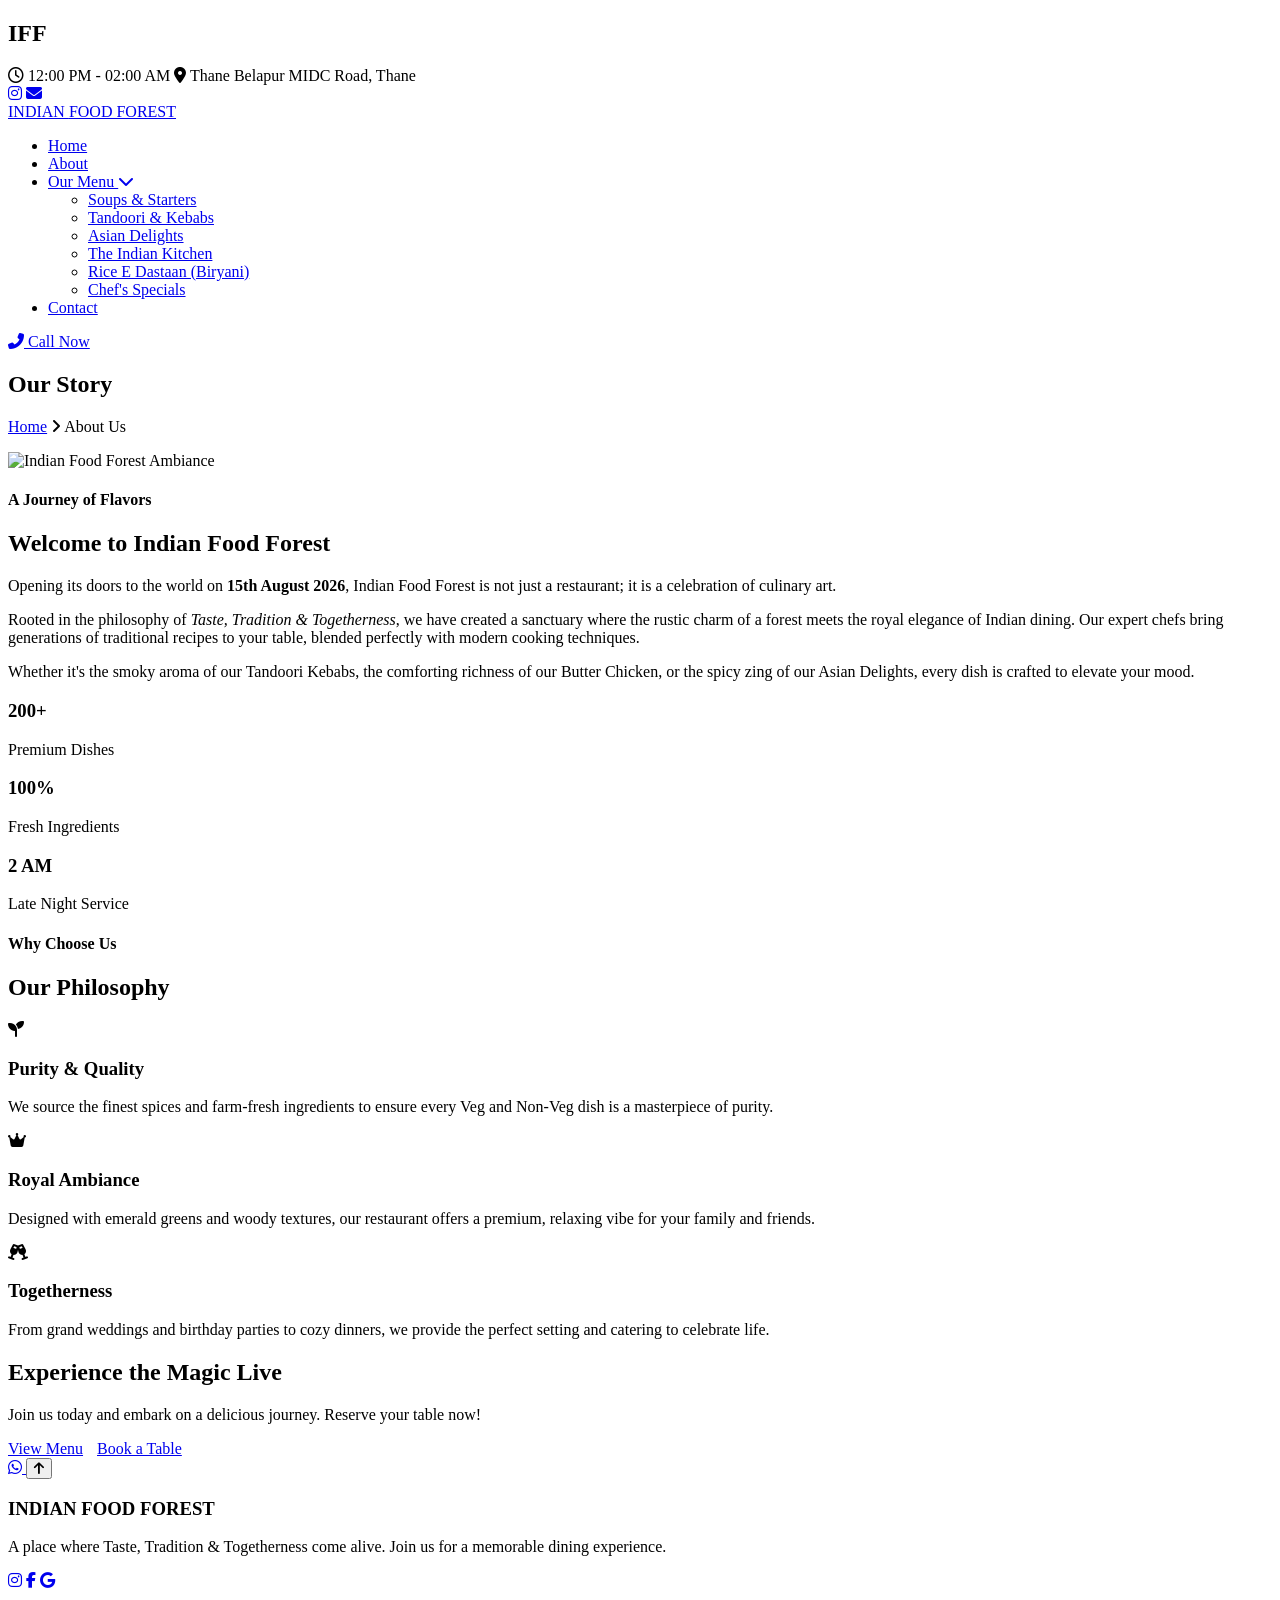
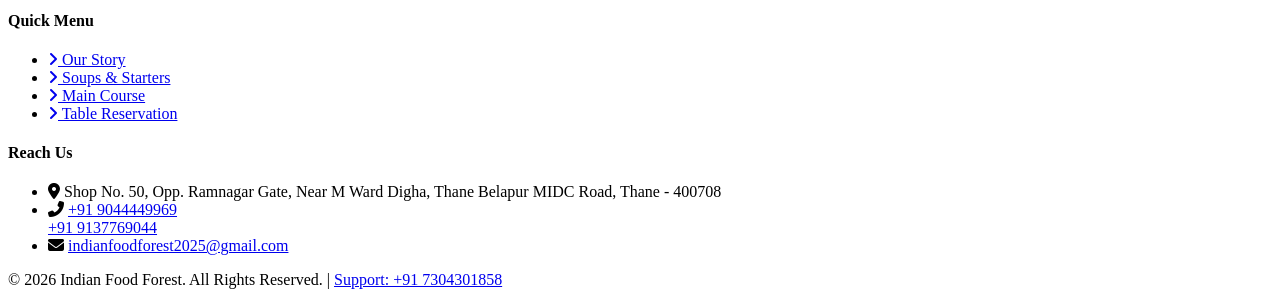
==== about.html @ c9eeb937 "Create about.html" ====
<!DOCTYPE html>
<html lang="en">
<head>
    <meta charset="UTF-8">
    <meta name="viewport" content="width=device-width, initial-scale=1.0, maximum-scale=1.0, user-scalable=no">
    <title>About Us | Indian Food Forest</title>
    <meta name="description" content="Discover the story behind Indian Food Forest. A premium dining destination in Thane serving authentic Indian and Asian multi-cuisine.">
    
    <!-- Premium Google Fonts -->
    <link rel="preconnect" href="https://fonts.googleapis.com">
    <link rel="preconnect" href="https://fonts.gstatic.com" crossorigin>
    <link href="https://fonts.googleapis.com/css2?family=Montserrat:wght@300;400;500;600;700&family=Playfair+Display:ital,wght@0,400;0,500;0,600;0,700;1,400&display=swap" rel="stylesheet">
    
    <!-- FontAwesome for Icons -->
    <link rel="stylesheet" href="https://cdnjs.cloudflare.com/ajax/libs/font-awesome/6.4.0/css/all.min.css">
    
    <!-- Custom CSS Link -->
    <link rel="stylesheet" href="style.css">
</head>
<body>

    <!-- PRELOADER -->
    <div id="preloader">
        <div class="loader-logo">
            <h2>IFF</h2>
            <div class="spinner"></div>
        </div>
    </div>

    <!-- TOP INFO BAR -->
    <div class="top-bar">
        <div class="top-bar-container">
            <div class="top-bar-left">
                <span><i class="far fa-clock"></i> 12:00 PM - 02:00 AM</span>
                <span class="hide-mobile"><i class="fas fa-map-marker-alt"></i> Thane Belapur MIDC Road, Thane</span>
            </div>
            <div class="top-bar-right">
                <a href="https://www.instagram.com/indianfoodforest" target="_blank"><i class="fab fa-instagram"></i></a>
                <a href="mailto:indianfoodforest2025@gmail.com"><i class="fas fa-envelope"></i></a>
            </div>
        </div>
    </div>

    <!-- MAIN NAVIGATION -->
    <header class="navbar" id="navbar">
        <div class="nav-container">
            <a href="index.html" class="brand-logo">
                <span class="brand-name">INDIAN <span class="gold-text">FOOD FOREST</span></span>
            </a>
            
            <div class="hamburger" id="hamburger">
                <span class="bar"></span>
                <span class="bar"></span>
                <span class="bar"></span>
            </div>

            <nav class="nav-links" id="nav-links">
                <ul class="menu-list">
                    <li><a href="index.html">Home</a></li>
                    <li><a href="about.html" class="active">About</a></li> <!-- Active Class Moved Here -->
                    
                    <li class="dropdown">
                        <a href="#menu">Our Menu <i class="fas fa-chevron-down"></i></a>
                        <ul class="dropdown-menu">
                            <li><a href="menu-starters.html">Soups & Starters</a></li>
                            <li><a href="menu-tandoori.html">Tandoori & Kebabs</a></li>
                            <li><a href="menu-asian.html">Asian Delights</a></li>
                            <li><a href="menu-indian.html">The Indian Kitchen</a></li>
                            <li><a href="menu-biryani.html">Rice E Dastaan (Biryani)</a></li>
                            <li><a href="menu-specials.html">Chef's Specials</a></li>
                        </ul>
                    </li>
                    
                    <li><a href="contact.html">Contact</a></li>
                </ul>
                <div class="nav-action">
                    <a href="tel:+919044449969" class="btn-primary"><i class="fas fa-phone-alt"></i> Call Now</a>
                </div>
            </nav>
        </div>
    </header>

    <!-- PAGE HEADER (Inner Page Hero) -->
    <section class="page-header about-bg">
        <div class="header-overlay"></div>
        <div class="container text-center">
            <h1 class="page-title">Our <span class="gold-text">Story</span></h1>
            <p class="breadcrumbs"><a href="index.html">Home</a> <i class="fas fa-angle-right"></i> About Us</p>
        </div>
    </section>

    <!-- THE STORY SECTION -->
    <section class="about-main section-padding">
        <div class="container">
            <div class="about-flex">
                <div class="about-image-collage">
                    <img src="https://images.unsplash.com/photo-1517248135467-4c7edcad34c4?q=80&w=800&auto=format&fit=crop" alt="Indian Food Forest Ambiance" class="main-img border-gold" loading="lazy">
                </div>
                <div class="about-text">
                    <h4 class="section-subtitle">A Journey of Flavors</h4>
                    <h2 class="section-title">Welcome to <span class="gold-text">Indian Food Forest</span></h2>
                    <p class="lead-text">Opening its doors to the world on <strong>15th August 2026</strong>, Indian Food Forest is not just a restaurant; it is a celebration of culinary art.</p>
                    <p>Rooted in the philosophy of <em>Taste, Tradition & Togetherness</em>, we have created a sanctuary where the rustic charm of a forest meets the royal elegance of Indian dining. Our expert chefs bring generations of traditional recipes to your table, blended perfectly with modern cooking techniques.</p>
                    <p>Whether it's the smoky aroma of our Tandoori Kebabs, the comforting richness of our Butter Chicken, or the spicy zing of our Asian Delights, every dish is crafted to elevate your mood.</p>
                    
                    <div class="stats-row">
                        <div class="stat-box">
                            <h3 class="gold-text">200+</h3>
                            <p>Premium Dishes</p>
                        </div>
                        <div class="stat-box">
                            <h3 class="gold-text">100%</h3>
                            <p>Fresh Ingredients</p>
                        </div>
                        <div class="stat-box">
                            <h3 class="gold-text">2 AM</h3>
                            <p>Late Night Service</p>
                        </div>
                    </div>
                </div>
            </div>
        </div>
    </section>

    <!-- OUR CORE VALUES (Features Box) -->
    <section class="core-values bg-dark">
        <div class="container">
            <div class="section-header text-center">
                <h4 class="section-subtitle">Why Choose Us</h4>
                <h2 class="section-title">Our <span class="gold-text">Philosophy</span></h2>
                <div class="heading-divider"></div>
            </div>

            <div class="values-grid">
                <div class="value-card">
                    <div class="value-icon"><i class="fas fa-seedling"></i></div>
                    <h3>Purity & Quality</h3>
                    <p>We source the finest spices and farm-fresh ingredients to ensure every Veg and Non-Veg dish is a masterpiece of purity.</p>
                </div>
                <div class="value-card">
                    <div class="value-icon"><i class="fas fa-crown"></i></div>
                    <h3>Royal Ambiance</h3>
                    <p>Designed with emerald greens and woody textures, our restaurant offers a premium, relaxing vibe for your family and friends.</p>
                </div>
                <div class="value-card">
                    <div class="value-icon"><i class="fas fa-glass-cheers"></i></div>
                    <h3>Togetherness</h3>
                    <p>From grand weddings and birthday parties to cozy dinners, we provide the perfect setting and catering to celebrate life.</p>
                </div>
            </div>
        </div>
    </section>

    <!-- CALL TO ACTION -->
    <section class="cta-banner">
        <div class="cta-overlay"></div>
        <div class="container cta-content text-center">
            <h2>Experience the Magic Live</h2>
            <p>Join us today and embark on a delicious journey. Reserve your table now!</p>
            <a href="menu-specials.html" class="btn-secondary btn-large">View Menu</a>
            <a href="contact.html" class="btn-primary btn-large" style="margin-left: 10px;">Book a Table</a>
        </div>
    </section>

    <!-- FLOATING WHATSAPP -->
    <a href="https://wa.me/919044449969?text=Hello%20Indian%20Food%20Forest,%20I%20have%20an%20enquiry!" class="floating-btn whatsapp-float" target="_blank" aria-label="WhatsApp Us">
        <i class="fab fa-whatsapp"></i>
    </a>
    <button id="backToTop" class="floating-btn back-to-top" aria-label="Back to top">
        <i class="fas fa-arrow-up"></i>
    </button>

    <!-- FOOTER -->
    <footer class="site-footer">
        <div class="container footer-grid">
            <div class="footer-widget about-widget">
                <h3 class="footer-logo">INDIAN <span class="gold-text">FOOD FOREST</span></h3>
                <p>A place where Taste, Tradition & Togetherness come alive. Join us for a memorable dining experience.</p>
                <div class="social-icons">
                    <a href="https://www.instagram.com/indianfoodforest" target="_blank"><i class="fab fa-instagram"></i></a>
                    <a href="#"><i class="fab fa-facebook-f"></i></a>
                    <a href="#"><i class="fab fa-google"></i></a>
                </div>
            </div>
            
            <div class="footer-widget links-widget">
                <h4>Quick Menu</h4>
                <ul>
                    <li><a href="about.html"><i class="fas fa-angle-right"></i> Our Story</a></li>
                    <li><a href="menu-starters.html"><i class="fas fa-angle-right"></i> Soups & Starters</a></li>
                    <li><a href="menu-indian.html"><i class="fas fa-angle-right"></i> Main Course</a></li>
                    <li><a href="contact.html"><i class="fas fa-angle-right"></i> Table Reservation</a></li>
                </ul>
            </div>

            <div class="footer-widget contact-widget">
                <h4>Reach Us</h4>
                <ul class="contact-info">
                    <li>
                        <i class="fas fa-map-marker-alt"></i>
                        <span>Shop No. 50, Opp. Ramnagar Gate, Near M Ward Digha, Thane Belapur MIDC Road, Thane - 400708</span>
                    </li>
                    <li>
                        <i class="fas fa-phone-alt"></i>
                        <span>
                            <a href="tel:+919044449969">+91 9044449969</a><br>
                            <a href="tel:+919137769044">+91 9137769044</a>
                        </span>
                    </li>
                    <li>
                        <i class="fas fa-envelope"></i>
                        <a href="mailto:indianfoodforest2025@gmail.com">indianfoodforest2025@gmail.com</a>
                    </li>
                </ul>
            </div>
        </div>
        <div class="footer-bottom text-center">
            <p>&copy; 2026 Indian Food Forest. All Rights Reserved. | <a href="contact.html">Support: +91 7304301858</a></p>
        </div>
    </footer>

    <!-- JS LINK -->
    <script src="script.js"></script>
</body>
</html>
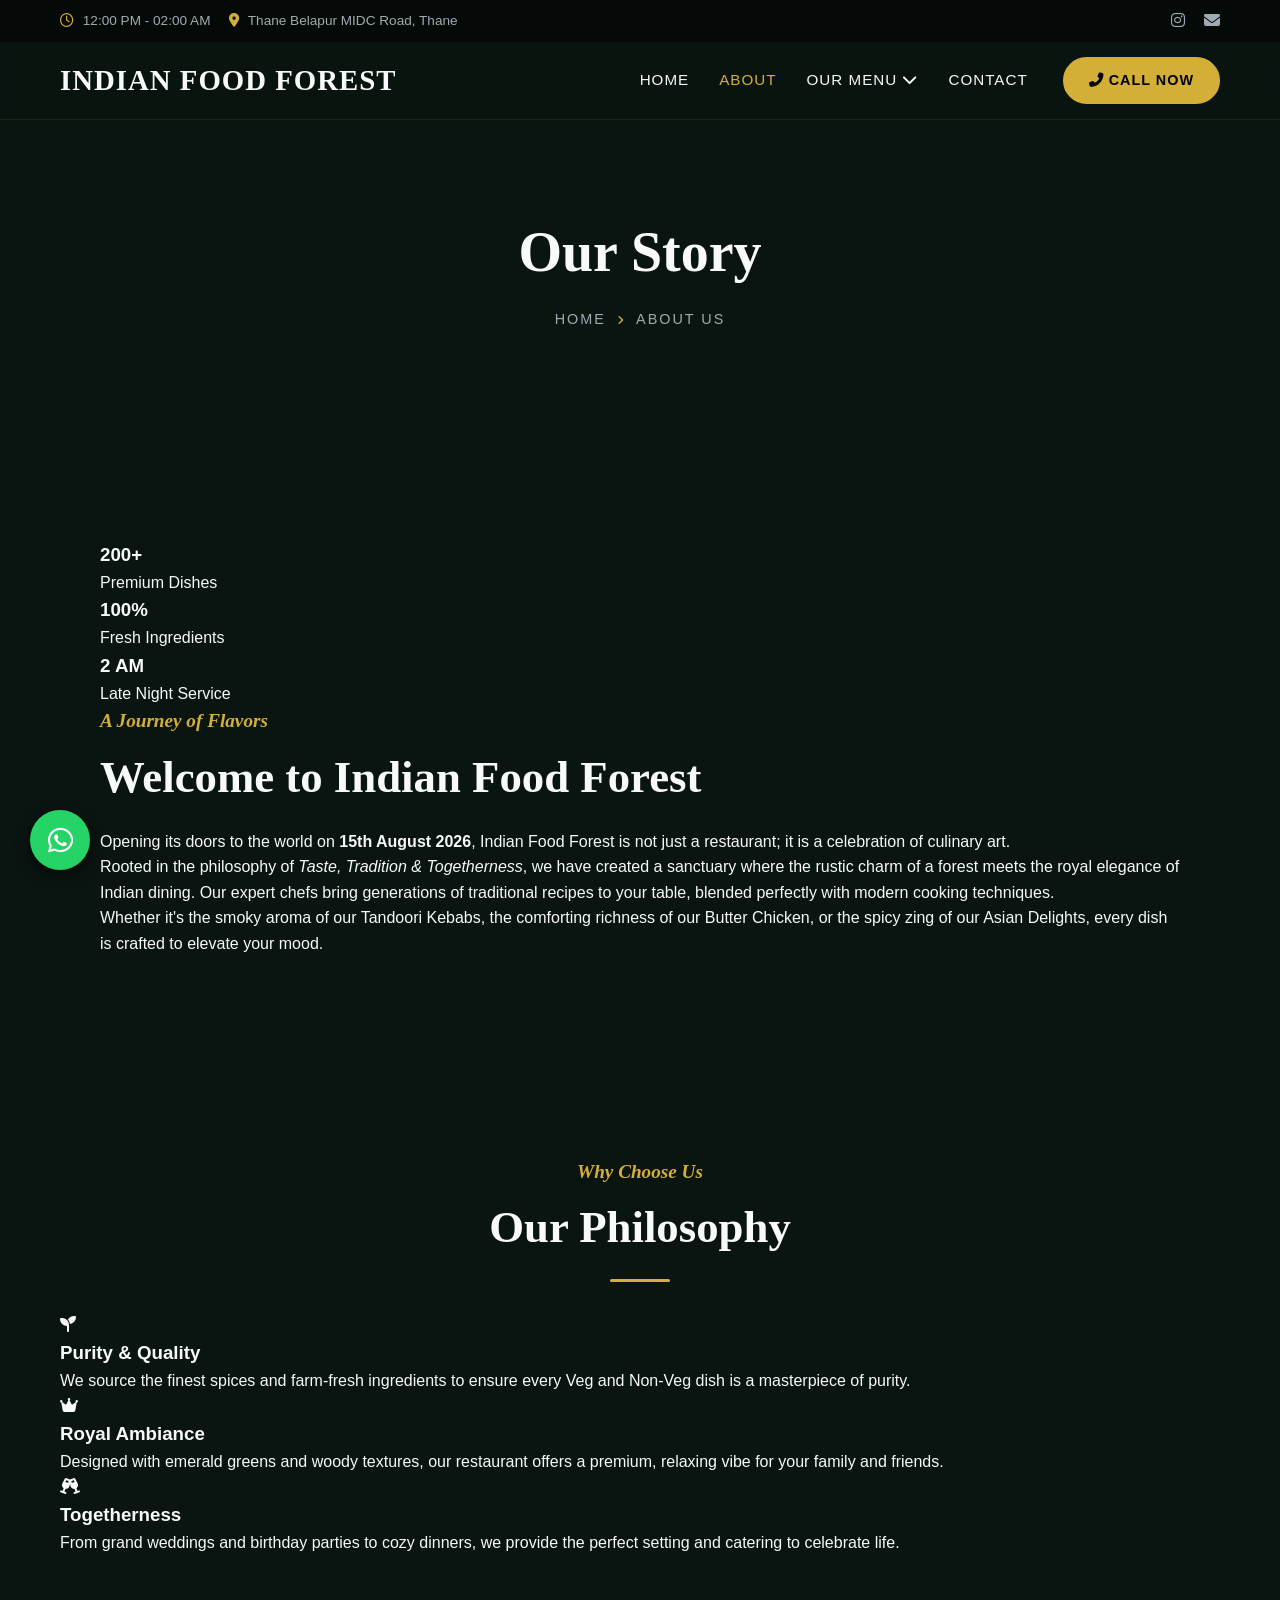
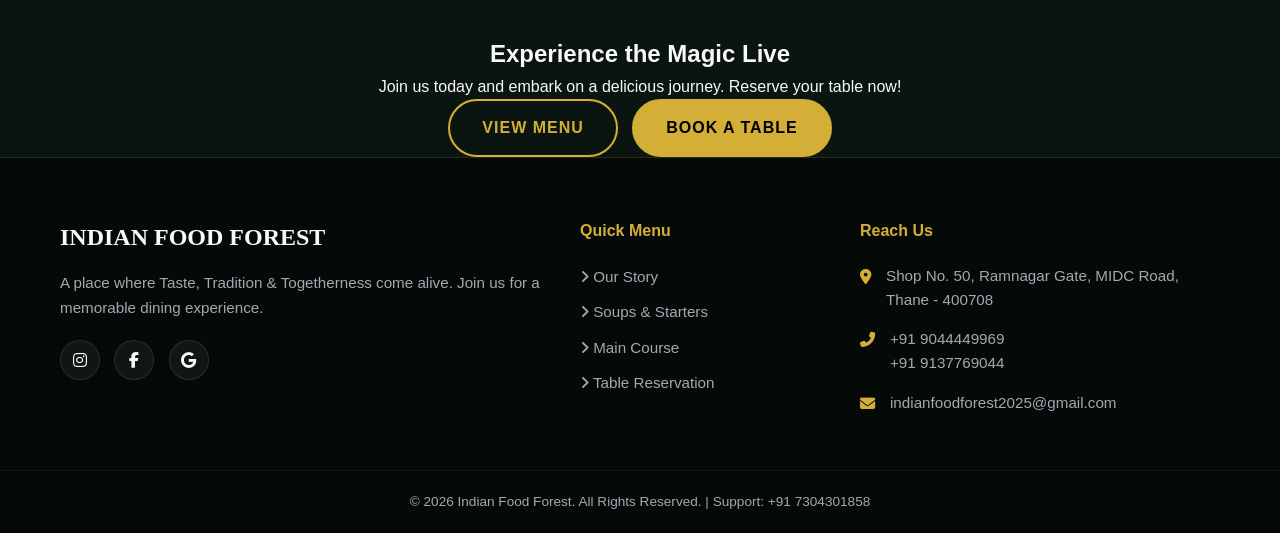
==== commit ccb8a0d2: "Update about.html" ====
--- a/about.html
+++ b/about.html
@@ -41,11 +41,11 @@
         </div>
     </div>
 
-    <!-- MAIN NAVIGATION -->
-    <header class="navbar" id="navbar">
+    <!-- MAIN NAVIGATION (Glassmorphism) -->
+    <header class="navbar glass-navbar" id="navbar">
         <div class="nav-container">
             <a href="index.html" class="brand-logo">
-                <span class="brand-name">INDIAN <span class="gold-text">FOOD FOREST</span></span>
+                <span class="brand-name">INDIAN <span class="theme-accent">FOOD FOREST</span></span>
             </a>
             
             <div class="hamburger" id="hamburger">
@@ -57,11 +57,11 @@
             <nav class="nav-links" id="nav-links">
                 <ul class="menu-list">
                     <li><a href="index.html">Home</a></li>
-                    <li><a href="about.html" class="active">About</a></li> <!-- Active Class Moved Here -->
+                    <li><a href="about.html" class="active">About</a></li>
                     
                     <li class="dropdown">
                         <a href="#menu">Our Menu <i class="fas fa-chevron-down"></i></a>
-                        <ul class="dropdown-menu">
+                        <ul class="dropdown-menu glass-dropdown">
                             <li><a href="menu-starters.html">Soups & Starters</a></li>
                             <li><a href="menu-tandoori.html">Tandoori & Kebabs</a></li>
                             <li><a href="menu-asian.html">Asian Delights</a></li>
@@ -80,69 +80,70 @@
         </div>
     </header>
 
-    <!-- PAGE HEADER (Inner Page Hero) -->
+    <!-- PAGE HEADER -->
     <section class="page-header about-bg">
         <div class="header-overlay"></div>
         <div class="container text-center">
-            <h1 class="page-title">Our <span class="gold-text">Story</span></h1>
+            <h1 class="page-title">Our <span class="theme-accent">Story</span></h1>
             <p class="breadcrumbs"><a href="index.html">Home</a> <i class="fas fa-angle-right"></i> About Us</p>
         </div>
     </section>
 
-    <!-- THE STORY SECTION -->
+    <!-- THE STORY SECTION (Glass Panel) -->
     <section class="about-main section-padding">
         <div class="container">
-            <div class="about-flex">
+            <div class="about-flex glass-panel-large" style="padding: 40px; border-radius: 15px;">
                 <div class="about-image-collage">
-                    <img src="https://images.unsplash.com/photo-1517248135467-4c7edcad34c4?q=80&w=800&auto=format&fit=crop" alt="Indian Food Forest Ambiance" class="main-img border-gold" loading="lazy">
+                    <!-- Removed the broken unsplash image, keeping it clean with text and stats -->
+                    <div class="stat-box-container">
+                        <div class="stats-row">
+                            <div class="stat-box glass-card">
+                                <h3 class="theme-accent">200+</h3>
+                                <p>Premium Dishes</p>
+                            </div>
+                            <div class="stat-box glass-card">
+                                <h3 class="theme-accent">100%</h3>
+                                <p>Fresh Ingredients</p>
+                            </div>
+                            <div class="stat-box glass-card">
+                                <h3 class="theme-accent">2 AM</h3>
+                                <p>Late Night Service</p>
+                            </div>
+                        </div>
+                    </div>
                 </div>
                 <div class="about-text">
                     <h4 class="section-subtitle">A Journey of Flavors</h4>
-                    <h2 class="section-title">Welcome to <span class="gold-text">Indian Food Forest</span></h2>
+                    <h2 class="section-title">Welcome to <span class="theme-accent">Indian Food Forest</span></h2>
                     <p class="lead-text">Opening its doors to the world on <strong>15th August 2026</strong>, Indian Food Forest is not just a restaurant; it is a celebration of culinary art.</p>
                     <p>Rooted in the philosophy of <em>Taste, Tradition & Togetherness</em>, we have created a sanctuary where the rustic charm of a forest meets the royal elegance of Indian dining. Our expert chefs bring generations of traditional recipes to your table, blended perfectly with modern cooking techniques.</p>
                     <p>Whether it's the smoky aroma of our Tandoori Kebabs, the comforting richness of our Butter Chicken, or the spicy zing of our Asian Delights, every dish is crafted to elevate your mood.</p>
-                    
-                    <div class="stats-row">
-                        <div class="stat-box">
-                            <h3 class="gold-text">200+</h3>
-                            <p>Premium Dishes</p>
-                        </div>
-                        <div class="stat-box">
-                            <h3 class="gold-text">100%</h3>
-                            <p>Fresh Ingredients</p>
-                        </div>
-                        <div class="stat-box">
-                            <h3 class="gold-text">2 AM</h3>
-                            <p>Late Night Service</p>
-                        </div>
-                    </div>
-                </div>
-            </div>
-        </div>
-    </section>
-
-    <!-- OUR CORE VALUES (Features Box) -->
-    <section class="core-values bg-dark">
+                </div>
+            </div>
+        </div>
+    </section>
+
+    <!-- OUR CORE VALUES -->
+    <section class="core-values section-padding">
         <div class="container">
-            <div class="section-header text-center">
+            <div class="section-header text-center glass-header">
                 <h4 class="section-subtitle">Why Choose Us</h4>
-                <h2 class="section-title">Our <span class="gold-text">Philosophy</span></h2>
+                <h2 class="section-title">Our <span class="theme-accent">Philosophy</span></h2>
                 <div class="heading-divider"></div>
             </div>
 
             <div class="values-grid">
-                <div class="value-card">
+                <div class="value-card glass-card">
                     <div class="value-icon"><i class="fas fa-seedling"></i></div>
                     <h3>Purity & Quality</h3>
                     <p>We source the finest spices and farm-fresh ingredients to ensure every Veg and Non-Veg dish is a masterpiece of purity.</p>
                 </div>
-                <div class="value-card">
+                <div class="value-card glass-card">
                     <div class="value-icon"><i class="fas fa-crown"></i></div>
                     <h3>Royal Ambiance</h3>
                     <p>Designed with emerald greens and woody textures, our restaurant offers a premium, relaxing vibe for your family and friends.</p>
                 </div>
-                <div class="value-card">
+                <div class="value-card glass-card">
                     <div class="value-icon"><i class="fas fa-glass-cheers"></i></div>
                     <h3>Togetherness</h3>
                     <p>From grand weddings and birthday parties to cozy dinners, we provide the perfect setting and catering to celebrate life.</p>
@@ -151,30 +152,30 @@
         </div>
     </section>
 
-    <!-- CALL TO ACTION -->
+    <!-- CALL TO ACTION (Glassmorphism) -->
     <section class="cta-banner">
         <div class="cta-overlay"></div>
-        <div class="container cta-content text-center">
+        <div class="container cta-content text-center glass-panel-large">
             <h2>Experience the Magic Live</h2>
             <p>Join us today and embark on a delicious journey. Reserve your table now!</p>
-            <a href="menu-specials.html" class="btn-secondary btn-large">View Menu</a>
+            <a href="menu-specials.html" class="btn-secondary btn-large glass-btn">View Menu</a>
             <a href="contact.html" class="btn-primary btn-large" style="margin-left: 10px;">Book a Table</a>
         </div>
     </section>
 
     <!-- FLOATING WHATSAPP -->
-    <a href="https://wa.me/919044449969?text=Hello%20Indian%20Food%20Forest,%20I%20have%20an%20enquiry!" class="floating-btn whatsapp-float" target="_blank" aria-label="WhatsApp Us">
+    <a href="https://wa.me/919044449969?text=Hello%20Indian%20Food%20Forest,%20I%20have%20an%20enquiry!" class="floating-btn whatsapp-float glass-float" target="_blank" aria-label="WhatsApp Us">
         <i class="fab fa-whatsapp"></i>
     </a>
-    <button id="backToTop" class="floating-btn back-to-top" aria-label="Back to top">
+    <button id="backToTop" class="floating-btn back-to-top glass-float" aria-label="Back to top">
         <i class="fas fa-arrow-up"></i>
     </button>
 
     <!-- FOOTER -->
-    <footer class="site-footer">
+    <footer class="site-footer glass-footer">
         <div class="container footer-grid">
             <div class="footer-widget about-widget">
-                <h3 class="footer-logo">INDIAN <span class="gold-text">FOOD FOREST</span></h3>
+                <h3 class="footer-logo">INDIAN <span class="theme-accent">FOOD FOREST</span></h3>
                 <p>A place where Taste, Tradition & Togetherness come alive. Join us for a memorable dining experience.</p>
                 <div class="social-icons">
                     <a href="https://www.instagram.com/indianfoodforest" target="_blank"><i class="fab fa-instagram"></i></a>
@@ -198,7 +199,7 @@
                 <ul class="contact-info">
                     <li>
                         <i class="fas fa-map-marker-alt"></i>
-                        <span>Shop No. 50, Opp. Ramnagar Gate, Near M Ward Digha, Thane Belapur MIDC Road, Thane - 400708</span>
+                        <span>Shop No. 50, Ramnagar Gate, MIDC Road, Thane - 400708</span>
                     </li>
                     <li>
                         <i class="fas fa-phone-alt"></i>
--- a/style.css
+++ b/style.css
@@ -0,0 +1,813 @@
+/* =========================================
+   INDIAN FOOD FOREST - PREMIUM STYLESHEET
+   ========================================= */
+
+/* --- CSS Variables (Theme Colors & Fonts) --- */
+:root {
+    --bg-dark: #0A1410; /* Deep Forest Green / Blackish */
+    --bg-card: #15221C; /* Lighter Forest Green for Cards */
+    --gold: #D4AF37; /* Royal Gold */
+    --gold-hover: #F3E5AB;
+    --text-light: #F8F9FA;
+    --text-muted: #A0AAB2;
+    --veg-green: #28a745;
+    --nonveg-red: #dc3545;
+    
+    --font-heading: 'Playfair Display', serif;
+    --font-body: 'Montserrat', sans-serif;
+    
+    --transition: all 0.3s ease-in-out;
+}
+
+/* --- Basic Reset & Globals --- */
+* {
+    margin: 0;
+    padding: 0;
+    box-sizing: border-box;
+}
+
+html {
+    scroll-behavior: smooth;
+}
+
+body {
+    font-family: var(--font-body);
+    background-color: var(--bg-dark);
+    color: var(--text-light);
+    line-height: 1.6;
+    overflow-x: hidden;
+}
+
+a {
+    text-decoration: none;
+    color: inherit;
+    transition: var(--transition);
+}
+
+ul {
+    list-style: none;
+}
+
+.container {
+    max-width: 1200px;
+    margin: 0 auto;
+    padding: 0 20px;
+}
+
+.gold-text {
+    color: var(--gold);
+}
+
+.text-center {
+    text-align: center;
+}
+
+/* --- Preloader --- */
+#preloader {
+    position: fixed;
+    top: 0; left: 0; width: 100%; height: 100vh;
+    background: var(--bg-dark);
+    z-index: 9999;
+    display: flex;
+    justify-content: center;
+    align-items: center;
+    transition: opacity 0.5s ease;
+}
+
+.loader-logo h2 {
+    font-family: var(--font-heading);
+    color: var(--gold);
+    font-size: 3rem;
+    letter-spacing: 2px;
+    margin-bottom: 10px;
+    text-align: center;
+}
+
+.spinner {
+    width: 50px; height: 50px;
+    border: 3px solid rgba(212, 175, 55, 0.3);
+    border-top-color: var(--gold);
+    border-radius: 50%;
+    animation: spin 1s linear infinite;
+    margin: 0 auto;
+}
+
+@keyframes spin { 100% { transform: rotate(360deg); } }
+
+/* --- Top Info Bar --- */
+.top-bar {
+    background: #050a08;
+    color: var(--text-muted);
+    font-size: 0.85rem;
+    padding: 8px 0;
+}
+
+.top-bar-container {
+    max-width: 1200px;
+    margin: 0 auto;
+    padding: 0 20px;
+    display: flex;
+    justify-content: space-between;
+    align-items: center;
+}
+
+.top-bar-left span { margin-right: 15px; }
+.top-bar-left i { color: var(--gold); margin-right: 5px; }
+.top-bar-right a { color: var(--text-muted); margin-left: 15px; font-size: 1rem; }
+.top-bar-right a:hover { color: var(--gold); }
+
+/* --- Navbar (Glassmorphism) --- */
+.navbar {
+    position: sticky;
+    top: 0;
+    width: 100%;
+    background: rgba(10, 20, 16, 0.85);
+    backdrop-filter: blur(10px);
+    -webkit-backdrop-filter: blur(10px);
+    z-index: 1000;
+    border-bottom: 1px solid rgba(212, 175, 55, 0.1);
+    transition: var(--transition);
+}
+
+.navbar.scrolled {
+    background: rgba(10, 20, 16, 0.98);
+    box-shadow: 0 4px 20px rgba(0, 0, 0, 0.5);
+}
+
+.nav-container {
+    max-width: 1200px;
+    margin: 0 auto;
+    padding: 15px 20px;
+    display: flex;
+    justify-content: space-between;
+    align-items: center;
+}
+
+.brand-name {
+    font-family: var(--font-heading);
+    font-size: 1.8rem;
+    font-weight: 700;
+    letter-spacing: 1px;
+}
+
+.nav-links {
+    display: flex;
+    align-items: center;
+}
+
+.menu-list {
+    display: flex;
+    align-items: center;
+}
+
+.menu-list li {
+    position: relative;
+    margin: 0 15px;
+}
+
+.menu-list a {
+    font-size: 0.95rem;
+    font-weight: 500;
+    text-transform: uppercase;
+    letter-spacing: 1px;
+}
+
+.menu-list a:hover, .menu-list a.active {
+    color: var(--gold);
+}
+
+/* Dropdown Menu */
+.dropdown-menu {
+    position: absolute;
+    top: 150%;
+    left: 0;
+    background: var(--bg-card);
+    min-width: 220px;
+    box-shadow: 0 10px 30px rgba(0,0,0,0.5);
+    border-radius: 5px;
+    border-top: 3px solid var(--gold);
+    opacity: 0;
+    visibility: hidden;
+    transition: var(--transition);
+    transform: translateY(10px);
+}
+
+.dropdown:hover .dropdown-menu {
+    opacity: 1;
+    visibility: visible;
+    transform: translateY(0);
+}
+
+.dropdown-menu li {
+    margin: 0;
+    border-bottom: 1px solid rgba(255,255,255,0.05);
+}
+
+.dropdown-menu a {
+    display: block;
+    padding: 12px 20px;
+    font-size: 0.85rem;
+}
+
+.dropdown-menu a:hover {
+    background: rgba(212, 175, 55, 0.1);
+    padding-left: 25px;
+}
+
+.nav-action { margin-left: 20px; }
+
+/* Hamburger Menu */
+.hamburger {
+    display: none;
+    cursor: pointer;
+}
+.bar {
+    display: block;
+    width: 25px; height: 3px;
+    margin: 5px auto;
+    background-color: var(--gold);
+    transition: var(--transition);
+}
+
+/* --- Buttons --- */
+.btn-primary, .btn-secondary {
+    display: inline-block;
+    padding: 10px 24px;
+    border-radius: 30px;
+    font-weight: 600;
+    text-transform: uppercase;
+    letter-spacing: 1px;
+    font-size: 0.9rem;
+    cursor: pointer;
+    border: 2px solid var(--gold);
+}
+
+.btn-primary {
+    background: var(--gold);
+    color: #000;
+}
+
+.btn-primary:hover {
+    background: transparent;
+    color: var(--gold);
+}
+
+.btn-secondary {
+    background: transparent;
+    color: var(--gold);
+}
+
+.btn-secondary:hover {
+    background: var(--gold);
+    color: #000;
+}
+
+.btn-large { padding: 14px 32px; font-size: 1rem; }
+.full-width { width: 100%; text-align: center; }
+
+/* --- Hero Section & Page Headers (Using interior.jpg.jpeg) --- */
+.hero {
+    position: relative;
+    display: flex;
+    align-items: center;
+    justify-content: center;
+    text-align: center;
+    height: 100vh;
+    min-height: 600px;
+    background-image: url('images/interior.jpg.jpeg') !important;
+    background-size: cover !important;
+    background-position: center center !important;
+    background-repeat: no-repeat !important;
+    background-attachment: fixed;
+}
+
+.page-header { 
+    position: relative;
+    padding: 80px 0; 
+    min-height: 300px;
+    display: flex;
+    align-items: center;
+    justify-content: center;
+    text-align: center;
+    background-image: url('images/interior.jpg.jpeg') !important;
+    background-size: cover !important;
+    background-position: center center !important;
+    background-repeat: no-repeat !important;
+    background-attachment: fixed;
+}
+
+.hero-overlay, .header-overlay {
+    position: absolute;
+    top: 0; left: 0; width: 100%; height: 100%;
+    background: linear-gradient(to bottom, rgba(10,20,16,0.7) 0%, rgba(10,20,16,0.95) 100%);
+    z-index: 1;
+}
+
+.hero-content, .page-header .container {
+    z-index: 2;
+    position: relative;
+    max-width: 800px;
+    padding: 0 20px;
+}
+
+.launch-badge span {
+    display: inline-block;
+    background: rgba(212, 175, 55, 0.2);
+    border: 1px solid var(--gold);
+    color: var(--gold);
+    padding: 8px 20px;
+    border-radius: 30px;
+    font-size: 0.9rem;
+    font-weight: 600;
+    margin-bottom: 20px;
+}
+
+.hero-subtitle {
+    font-family: var(--font-heading);
+    font-size: 1.5rem;
+    font-style: italic;
+    color: var(--text-light);
+    margin-bottom: 10px;
+}
+
+.hero-title {
+    font-family: var(--font-heading);
+    font-size: 4.5rem;
+    line-height: 1.1;
+    margin-bottom: 20px;
+}
+
+.hero-desc {
+    font-size: 1.1rem;
+    color: var(--text-muted);
+    margin-bottom: 30px;
+}
+
+.hero-btn-group a { margin: 10px; }
+
+.page-title {
+    font-family: var(--font-heading);
+    font-size: 3.5rem;
+    margin-bottom: 10px;
+}
+
+.breadcrumbs {
+    font-size: 0.9rem;
+    color: var(--text-muted);
+    text-transform: uppercase;
+    letter-spacing: 2px;
+}
+.breadcrumbs i { font-size: 0.7rem; margin: 0 5px; color: var(--gold); }
+
+/* --- Sections & Typography --- */
+.section-padding { padding: 80px 0; }
+.bg-dark { background-color: #080f0c; }
+
+.section-subtitle {
+    font-family: var(--font-heading);
+    color: var(--gold);
+    font-style: italic;
+    font-size: 1.2rem;
+    margin-bottom: 5px;
+}
+
+.section-title {
+    font-family: var(--font-heading);
+    font-size: 2.8rem;
+    margin-bottom: 15px;
+}
+
+.heading-divider {
+    width: 60px;
+    height: 3px;
+    background: var(--gold);
+    margin: 0 auto 30px;
+    border-radius: 2px;
+}
+
+/* --- Category Navigation Offset Fix --- */
+.menu-section {
+    scroll-margin-top: 130px;
+}
+
+/* --- The Menu Grid System --- */
+.category-nav {
+    position: sticky;
+    top: 70px;
+    background: var(--bg-dark);
+    padding: 15px 0;
+    border-bottom: 1px solid rgba(255,255,255,0.05);
+    z-index: 100;
+    display: flex;
+    justify-content: center;
+    gap: 10px;
+    flex-wrap: wrap;
+}
+
+.cat-btn {
+    padding: 8px 20px;
+    border: 1px solid rgba(212, 175, 55, 0.5);
+    border-radius: 30px;
+    font-size: 0.85rem;
+    text-transform: uppercase;
+    font-weight: 600;
+}
+.cat-btn:hover { background: var(--gold); color: #000; }
+
+.menu-grid {
+    display: grid;
+    grid-template-columns: repeat(auto-fill, minmax(300px, 1fr));
+    gap: 20px;
+    margin-top: 40px;
+}
+
+/* --- Professional Text-Only Menu Card Design (No Broken Images) --- */
+.menu-card .card-img {
+    display: none !important;
+}
+
+.menu-card {
+    background: var(--bg-card);
+    border-radius: 10px;
+    padding: 18px 20px;
+    border: 1px solid rgba(212, 175, 55, 0.2);
+    transition: var(--transition);
+    cursor: pointer;
+    display: flex;
+    flex-direction: column;
+    justify-content: space-between;
+    box-shadow: 0 4px 15px rgba(0,0,0,0.3);
+}
+
+.menu-card:hover {
+    transform: translateY(-3px);
+    border-color: var(--gold);
+    box-shadow: 0 6px 20px rgba(212, 175, 55, 0.15);
+}
+
+.menu-card .card-content {
+    padding: 0 !important;
+    display: flex;
+    flex-direction: column;
+    gap: 10px;
+}
+
+.menu-card .card-header {
+    display: flex;
+    justify-content: space-between;
+    align-items: center;
+    margin-bottom: 0;
+}
+
+.menu-card .card-header h3 {
+    font-family: var(--font-body);
+    font-size: 1.05rem;
+    font-weight: 600;
+    color: var(--text-light);
+    padding-right: 15px;
+}
+
+.diet-indicator {
+    min-width: 16px; height: 16px;
+    border: 1px solid #fff;
+    display: flex; justify-content: center; align-items: center;
+    padding: 2px;
+    flex-shrink: 0;
+}
+.diet-indicator::after {
+    content: ''; width: 8px; height: 8px; border-radius: 50%;
+}
+.diet-indicator.veg { border-color: var(--veg-green); }
+.diet-indicator.veg::after { background-color: var(--veg-green); }
+.diet-indicator.non-veg { border-color: var(--nonveg-red); }
+.diet-indicator.non-veg::after { background-color: var(--nonveg-red); }
+
+.menu-card .price {
+    font-family: var(--font-heading);
+    font-size: 1.15rem;
+    font-weight: 700;
+    color: var(--gold);
+    border-top: 1px dashed rgba(255, 255, 255, 0.08);
+    padding-top: 8px;
+    margin-top: 2px;
+}
+
+/* --- Category Banner Image Styling --- */
+.category-banner {
+    width: 100%;
+    max-width: 700px;
+    height: 220px;
+    margin: 0 auto 30px;
+    border-radius: 10px;
+    overflow: hidden;
+    border: 2px solid rgba(212, 175, 55, 0.3);
+}
+
+.category-banner img {
+    width: 100%;
+    height: 100%;
+    object-fit: cover;
+}
+
+/* --- The Magical Pop-up Modal (Glassmorphism) --- */
+.modal-overlay {
+    position: fixed;
+    top: 0; left: 0; width: 100%; height: 100vh;
+    background: rgba(0, 0, 0, 0.8);
+    backdrop-filter: blur(8px);
+    z-index: 2000;
+    display: flex;
+    justify-content: center;
+    align-items: center;
+    opacity: 0;
+    visibility: hidden;
+    transition: var(--transition);
+}
+
+.modal-overlay.active {
+    opacity: 1;
+    visibility: visible;
+}
+
+.modal-box {
+    background: var(--bg-card);
+    width: 90%;
+    max-width: 450px;
+    border-radius: 15px;
+    overflow: hidden;
+    position: relative;
+    transform: translateY(50px);
+    transition: all 0.4s cubic-bezier(0.175, 0.885, 0.32, 1.275);
+    border: 1px solid rgba(212, 175, 55, 0.3);
+    box-shadow: 0 20px 50px rgba(0,0,0,0.8);
+}
+
+.modal-overlay.active .modal-box { transform: translateY(0); }
+
+.modal-close {
+    position: absolute;
+    top: 15px; right: 15px;
+    background: rgba(0,0,0,0.5);
+    color: #fff;
+    border: none;
+    width: 35px; height: 35px;
+    border-radius: 50%;
+    font-size: 1.2rem;
+    cursor: pointer;
+    z-index: 10;
+    transition: var(--transition);
+}
+.modal-close:hover { background: var(--gold); color: #000; }
+
+.modal-img-wrapper {
+    display: none !important;
+}
+
+.modal-info { padding: 30px; }
+
+.modal-title-row {
+    display: flex;
+    justify-content: space-between;
+    align-items: center;
+    margin-bottom: 5px;
+}
+
+.modal-title-row h2 {
+    font-family: var(--font-heading);
+    font-size: 1.5rem;
+}
+
+#modalPrice {
+    font-size: 1.3rem;
+    margin-bottom: 15px;
+}
+
+.modal-divider {
+    height: 1px;
+    background: rgba(255,255,255,0.1);
+    margin: 15px 0;
+}
+
+#modalDesc {
+    color: var(--text-muted);
+    font-size: 0.95rem;
+    margin-bottom: 25px;
+    line-height: 1.6;
+}
+
+/* --- Contact & Forms --- */
+.contact-wrapper {
+    display: flex;
+    flex-wrap: wrap;
+    gap: 40px;
+}
+
+.contact-info-panel, .contact-form-panel {
+    flex: 1;
+    min-width: 300px;
+}
+
+.info-card {
+    display: flex;
+    align-items: flex-start;
+    margin-bottom: 25px;
+}
+
+.icon-circle {
+    width: 50px; height: 50px;
+    background: rgba(212, 175, 55, 0.1);
+    border: 1px solid var(--gold);
+    border-radius: 50%;
+    display: flex; justify-content: center; align-items: center;
+    color: var(--gold);
+    font-size: 1.2rem;
+    margin-right: 20px;
+    flex-shrink: 0;
+}
+
+.info-text h3 {
+    font-size: 1.1rem;
+    margin-bottom: 5px;
+}
+.info-text p { color: var(--text-muted); font-size: 0.95rem; }
+
+.contact-form-panel {
+    background: var(--bg-card);
+    padding: 40px;
+    border-radius: 15px;
+    border: 1px solid rgba(255,255,255,0.05);
+}
+
+.form-header { margin-bottom: 30px; }
+.form-header h3 { font-family: var(--font-heading); font-size: 2rem; color: var(--gold); }
+.form-header p { color: var(--text-muted); font-size: 0.9rem; margin-top: 5px; }
+
+.form-row { display: flex; gap: 20px; margin-bottom: 20px; }
+.form-group { flex: 1; display: flex; flex-direction: column; }
+
+label {
+    font-size: 0.85rem;
+    text-transform: uppercase;
+    letter-spacing: 1px;
+    margin-bottom: 8px;
+    color: var(--text-muted);
+}
+
+input, select, textarea {
+    background: rgba(0,0,0,0.3);
+    border: 1px solid rgba(255,255,255,0.1);
+    color: var(--text-light);
+    padding: 12px 15px;
+    border-radius: 5px;
+    font-family: var(--font-body);
+    font-size: 1rem;
+    transition: var(--transition);
+}
+
+input:focus, select:focus, textarea:focus {
+    outline: none;
+    border-color: var(--gold);
+    box-shadow: 0 0 10px rgba(212, 175, 55, 0.2);
+}
+
+/* --- Floating Buttons --- */
+.floating-btn {
+    position: fixed;
+    width: 60px; height: 60px;
+    border-radius: 50%;
+    display: flex; justify-content: center; align-items: center;
+    font-size: 1.8rem;
+    color: #fff;
+    box-shadow: 0 5px 15px rgba(0,0,0,0.5);
+    z-index: 1000;
+    transition: var(--transition);
+    cursor: pointer;
+    border: none;
+}
+
+.whatsapp-float {
+    bottom: 30px; left: 30px;
+    background-color: #25d366;
+}
+.whatsapp-float:hover { background-color: #1ebe57; transform: scale(1.1); }
+
+.back-to-top {
+    bottom: 30px; right: 30px;
+    background-color: var(--gold);
+    color: #000;
+    opacity: 0;
+    visibility: hidden;
+}
+.back-to-top.show { opacity: 1; visibility: visible; }
+.back-to-top:hover { transform: translateY(-5px); }
+
+/* --- Footer --- */
+.site-footer {
+    background: #050a08;
+    padding: 60px 0 20px;
+    border-top: 1px solid rgba(212, 175, 55, 0.2);
+}
+
+.footer-grid {
+    display: grid;
+    grid-template-columns: 2fr 1fr 1.5fr;
+    gap: 40px;
+    margin-bottom: 40px;
+}
+
+.footer-logo {
+    font-family: var(--font-heading);
+    font-size: 1.5rem;
+    margin-bottom: 15px;
+}
+
+.about-widget p { color: var(--text-muted); font-size: 0.95rem; margin-bottom: 20px; }
+
+.social-icons a {
+    display: inline-block;
+    width: 40px; height: 40px;
+    background: rgba(255,255,255,0.05);
+    border-radius: 50%;
+    text-align: center;
+    line-height: 40px;
+    margin-right: 10px;
+    border: 1px solid rgba(255,255,255,0.1);
+}
+.social-icons a:hover { background: var(--gold); color: #000; }
+
+.footer-widget h4 { margin-bottom: 20px; color: var(--gold); }
+.links-widget ul li { margin-bottom: 10px; }
+.links-widget ul li a { color: var(--text-muted); font-size: 0.95rem; }
+.links-widget ul li a:hover { color: var(--gold); padding-left: 5px; }
+
+.contact-info li {
+    display: flex;
+    margin-bottom: 15px;
+    color: var(--text-muted);
+    font-size: 0.95rem;
+}
+.contact-info i { color: var(--gold); margin-top: 5px; margin-right: 15px; }
+
+.footer-bottom {
+    border-top: 1px solid rgba(255,255,255,0.05);
+    padding-top: 20px;
+    color: var(--text-muted);
+    font-size: 0.85rem;
+}
+
+/* =========================================
+   📱 RESPONSIVE DESIGN (MOBILE & TABLET)
+   ========================================= */
+
+@media (max-width: 992px) {
+    .hero-title { font-size: 3.5rem; }
+    .footer-grid { grid-template-columns: 1fr 1fr; }
+}
+
+@media (max-width: 768px) {
+    .hide-mobile { display: none; }
+    
+    .hamburger { display: block; }
+    .nav-links {
+        position: fixed;
+        top: 70px; left: -100%;
+        width: 100%; height: calc(100vh - 70px);
+        background: var(--bg-dark);
+        flex-direction: column;
+        justify-content: center;
+        align-items: center;
+        transition: 0.4s ease;
+    }
+    .nav-links.active { left: 0; }
+    .menu-list { flex-direction: column; }
+    .menu-list li { margin: 15px 0; }
+    .dropdown-menu { position: static; background: transparent; box-shadow: none; display: none; }
+    .dropdown:hover .dropdown-menu { display: block; }
+    .nav-action { margin: 20px 0 0 0; }
+    
+    .hero-title { font-size: 2.8rem; }
+    .section-title { font-size: 2.2rem; }
+    .page-title { font-size: 2.8rem; }
+    
+    .form-row { flex-direction: column; gap: 0; }
+    .contact-form-panel { padding: 25px; }
+    .footer-grid { grid-template-columns: 1fr; gap: 30px; }
+}
+
+@media (max-width: 480px) {
+    .hero-title { font-size: 2.2rem; }
+    .hero-btn-group { display: flex; flex-direction: column; }
+    .hero-btn-group a { margin: 10px 0; }
+    
+    .modal-box {
+        margin-top: auto;
+        border-radius: 20px 20px 0 0;
+        width: 100%;
+        max-width: 100%;
+        transform: translateY(100%);
+    }
+    .modal-overlay { align-items: flex-end; }
+    
+    .whatsapp-float { width: 50px; height: 50px; font-size: 1.5rem; bottom: 20px; left: 20px; }
+    .back-to-top { width: 45px; height: 45px; font-size: 1.2rem; bottom: 20px; right: 20px; }
+}
